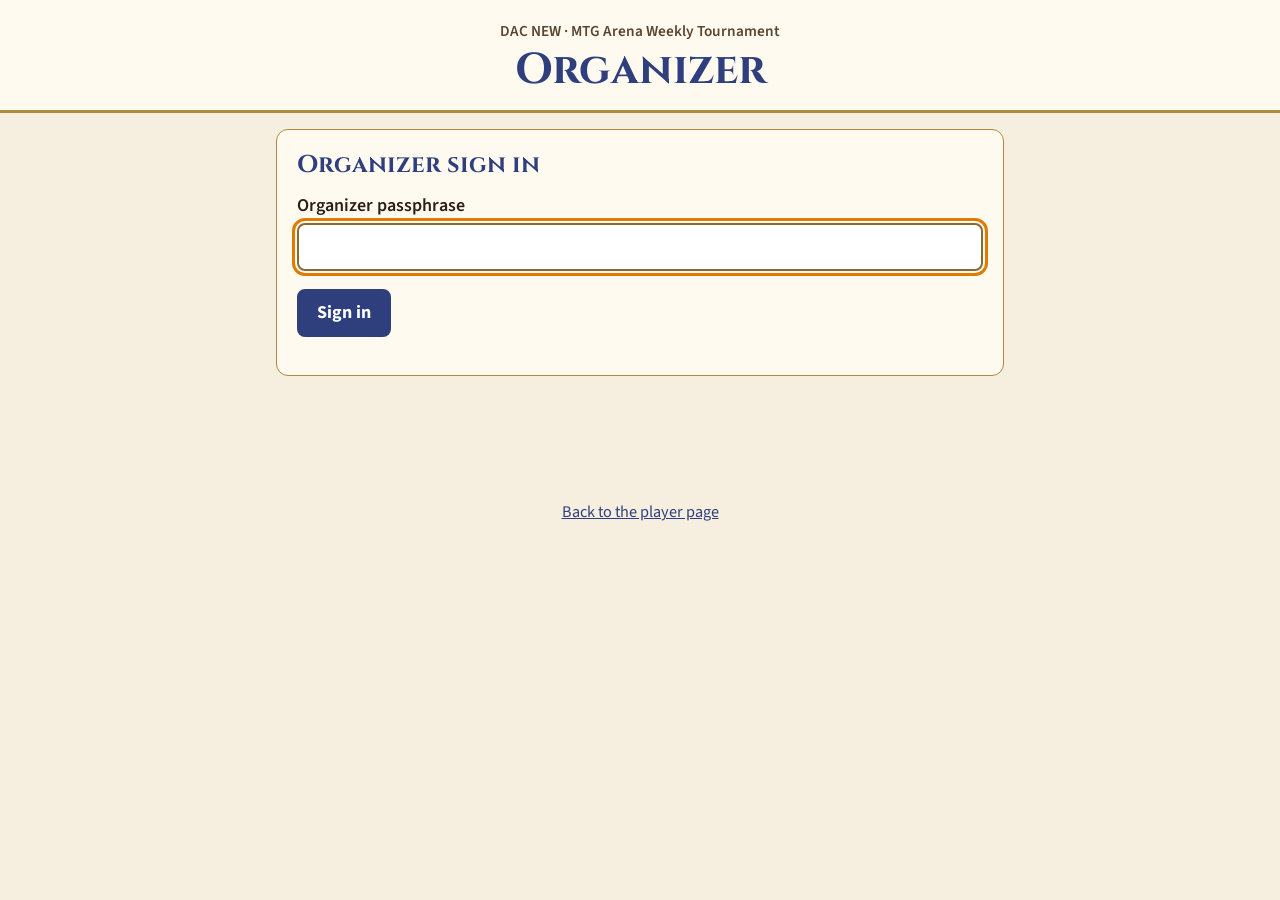
==== organizer.html @ 5da369c4 "Replace Barovia puzzle with MTG Arena weekly tournament site Player page for availability, suggested" ====
<!doctype html>
<html lang="en">
<head>
<meta charset="utf-8">
<meta name="viewport" content="width=device-width, initial-scale=1">
<meta name="robots" content="noindex">
<title>Organizer | MTG Arena Weekly Tournament</title>
<link rel="preconnect" href="https://fonts.googleapis.com">
<link rel="preconnect" href="https://fonts.gstatic.com" crossorigin>
<link rel="stylesheet" href="https://fonts.googleapis.com/css2?family=Cinzel:wght@700;800&family=Source+Sans+3:wght@400;600;700&display=swap">
<link rel="stylesheet" href="css/style.css">
<script type="module" src="js/organizer.js"></script>
</head>
<body>
<a class="skip" href="#main">Skip to main content</a>
<header class="site">
  <p class="kicker">DAC NEW &middot; MTG Arena Weekly Tournament</p>
  <h1>Organizer</h1>
</header>
<main id="main" tabindex="-1">
  <div id="signin"></div>
  <div id="app" hidden>
    <div class="tabs" role="tablist" aria-label="Organizer sections">
      <button role="tab" id="t-week" aria-controls="p-week" aria-selected="true">This week</button>
      <button role="tab" id="t-players" aria-controls="p-players" aria-selected="false" tabindex="-1">Players</button>
      <button role="tab" id="t-settings" aria-controls="p-settings" aria-selected="false" tabindex="-1">Settings</button>
    </div>
    <section role="tabpanel" id="p-week" aria-labelledby="t-week"></section>
    <section role="tabpanel" id="p-players" aria-labelledby="t-players" hidden></section>
    <section role="tabpanel" id="p-settings" aria-labelledby="t-settings" hidden></section>
  </div>
</main>
<footer class="site"><p><a href="./">Back to the player page</a></p></footer>
</body>
</html>
---- css/style.css ----
:root {
  --paper: #f6efe0;
  --card: #fffaf0;
  --ink: #2b1e12;
  --ink-soft: #5a4630;
  --accent: #2f3f7d;
  --accent-dark: #1f2b58;
  --gold: #b08a3e;
  --gold-soft: #e8d9b5;
  --ok: #1e6b3a;
  --ok-bg: #e3f2e7;
  --warn: #8a4b00;
  --warn-bg: #fdf0d8;
  --err: #a1261b;
  --err-bg: #fbe6e3;
  --radius: 12px;
  --heading: 'Cinzel', Georgia, serif;
  --body: 'Source Sans 3', system-ui, -apple-system, 'Segoe UI', sans-serif;
}

* { box-sizing: border-box; }

html { font-size: 112.5%; } /* 18px base for easy reading */

body {
  margin: 0;
  background: var(--paper);
  color: var(--ink);
  font-family: var(--body);
  line-height: 1.5;
}

a { color: var(--accent); }
a:hover { color: var(--accent-dark); }

.skip {
  position: absolute; left: -999px; top: 0;
  background: var(--accent); color: #fff; padding: 12px 16px; z-index: 10;
}
.skip:focus { left: 8px; top: 8px; }

header.site {
  background: var(--card);
  border-bottom: 3px solid var(--gold);
  padding: 20px 16px 16px;
  text-align: center;
}
header.site .kicker { margin: 0; color: var(--ink-soft); font-weight: 600; font-size: 0.85rem; }
header.site h1 {
  margin: 4px 0 0;
  font-family: var(--heading);
  color: var(--accent);
  font-size: clamp(1.6rem, 6vw, 2.4rem);
  line-height: 1.1;
}
header.site .sub { margin: 4px 0 0; font-family: var(--heading); font-weight: 700; }

main { max-width: 760px; margin: 0 auto; padding: 16px 16px 64px; }

h2, h3 { font-family: var(--heading); line-height: 1.2; }
h2 { font-size: 1.35rem; margin: 0 0 12px; color: var(--accent); }
h3 { font-size: 1.1rem; margin: 20px 0 8px; }

.card {
  background: var(--card);
  border: 1.5px solid var(--gold);
  border-radius: var(--radius);
  padding: 20px;
  margin: 0 0 20px;
}

.muted { color: var(--ink-soft); }
.small { font-size: 0.9rem; }

label { display: block; font-weight: 600; margin: 12px 0 4px; }
input, select, button { font: inherit; }

input[type="text"], input[type="password"], input[type="date"], input[type="number"], select {
  width: 100%;
  min-height: 48px;
  padding: 8px 12px;
  border: 2px solid #8a6a32;
  border-radius: 8px;
  background: #fff;
  color: var(--ink);
}

button, .button {
  display: inline-flex; align-items: center; justify-content: center; gap: 6px;
  min-height: 48px;
  padding: 8px 18px;
  border-radius: 8px;
  border: 2px solid var(--accent);
  background: var(--accent);
  color: #fff;
  font-weight: 700;
  cursor: pointer;
  text-decoration: none;
}
button:hover { background: var(--accent-dark); border-color: var(--accent-dark); }
button.secondary { background: #fff; color: var(--accent); }
button.secondary:hover { background: #eef0f8; }
button.danger { background: #fff; color: var(--err); border-color: var(--err); }
button.danger:hover { background: var(--err-bg); }
button:disabled { opacity: 0.55; cursor: not-allowed; }

:focus-visible { outline: 3px solid #e07b00; outline-offset: 2px; }

.row { display: flex; flex-wrap: wrap; gap: 10px; align-items: center; }
.row > * { flex: 0 0 auto; }
.grow { flex: 1 1 200px !important; }
.stack > * + * { margin-top: 12px; }

.status { margin: 12px 0 0; padding: 10px 14px; border-radius: 8px; font-weight: 600; }
.status[data-kind="ok"] { background: var(--ok-bg); color: var(--ok); }
.status[data-kind="error"] { background: var(--err-bg); color: var(--err); }
.status[data-kind="info"] { background: var(--gold-soft); color: var(--ink); }

.tabs { display: flex; gap: 8px; flex-wrap: wrap; margin: 0 0 16px; }
.tabs button[aria-selected="false"] { background: #fff; color: var(--accent); }

/* Availability */
.day {
  border: 1.5px solid var(--gold-soft);
  border-radius: 10px;
  padding: 12px;
  margin: 0 0 12px;
}
.day legend { font-family: var(--heading); font-weight: 700; padding: 0 6px; }
.day .quick { margin: 0 0 10px; }
.day .quick button { min-height: 40px; padding: 4px 12px; font-size: 0.9rem; }
.hours { display: grid; grid-template-columns: repeat(auto-fill, minmax(92px, 1fr)); gap: 8px; }
.hour {
  min-height: 48px;
  background: #fff;
  color: var(--ink);
  border: 2px solid #b9a27a;
  font-weight: 600;
}
.hour:hover { background: #f3ecdc; border-color: var(--accent); color: var(--ink); }
.hour[aria-pressed="true"] { background: var(--ok); border-color: var(--ok); color: #fff; }
.hour[aria-pressed="true"]::before { content: "\2713"; }
.hour.group { box-shadow: inset 0 -4px 0 var(--gold); }
.legend { display: flex; flex-wrap: wrap; gap: 16px; margin: 8px 0 16px; }
.swatch { display: inline-block; width: 18px; height: 18px; border-radius: 4px; vertical-align: -3px; margin-right: 6px; border: 2px solid #b9a27a; background: #fff; }
.swatch.on { background: var(--ok); border-color: var(--ok); }
.swatch.grp { box-shadow: inset 0 -4px 0 var(--gold); }

.sticky-save {
  position: sticky; bottom: 0;
  background: var(--card);
  border-top: 2px solid var(--gold);
  padding: 12px 0 4px;
  margin-top: 8px;
}

/* Matches */
.match { border-left: 6px solid var(--gold); padding: 12px 16px; background: #fff; border-radius: 8px; margin: 0 0 16px; }
.match.done { border-left-color: var(--ok); }
.match h3 { margin-top: 0; }
.pill { display: inline-block; padding: 2px 10px; border-radius: 12px; font-size: 0.85rem; font-weight: 700; border: 1.5px solid currentColor; }
.pill.ok { color: var(--ok); }
.pill.warn { color: var(--warn); }
.pill.info { color: var(--accent); }
.suggest { display: flex; flex-direction: column; gap: 8px; margin: 8px 0; }
.suggest button { justify-content: space-between; text-align: left; background: #fff; color: var(--ink); border-color: #8a6a32; }
.suggest button:hover { background: #f3ecdc; color: var(--ink); }
.suggest .tag { font-size: 0.85rem; font-weight: 600; color: var(--ink-soft); }

table { width: 100%; border-collapse: collapse; background: #fff; }
caption { text-align: left; font-weight: 700; padding: 0 0 8px; }
th, td { padding: 10px 8px; border-bottom: 1px solid var(--gold-soft); text-align: left; vertical-align: top; }
th { font-family: var(--heading); font-size: 0.85rem; }
td.num, th.num { text-align: right; }
.table-wrap { overflow-x: auto; }

details summary { cursor: pointer; font-weight: 700; min-height: 44px; display: flex; align-items: center; color: var(--accent); }
details summary::-webkit-details-marker { display: none; }
details summary::before { content: "\25B8"; display: inline-block; width: 1.2em; }
details[open] > summary::before { content: "\25BE"; }

footer.site { text-align: center; padding: 24px 16px; color: var(--ink-soft); font-size: 0.9rem; }

.visually-hidden {
  position: absolute; width: 1px; height: 1px; overflow: hidden;
  clip: rect(0 0 0 0); white-space: nowrap;
}

@media (prefers-reduced-motion: no-preference) {
  button { transition: background-color 0.15s, color 0.15s; }
}
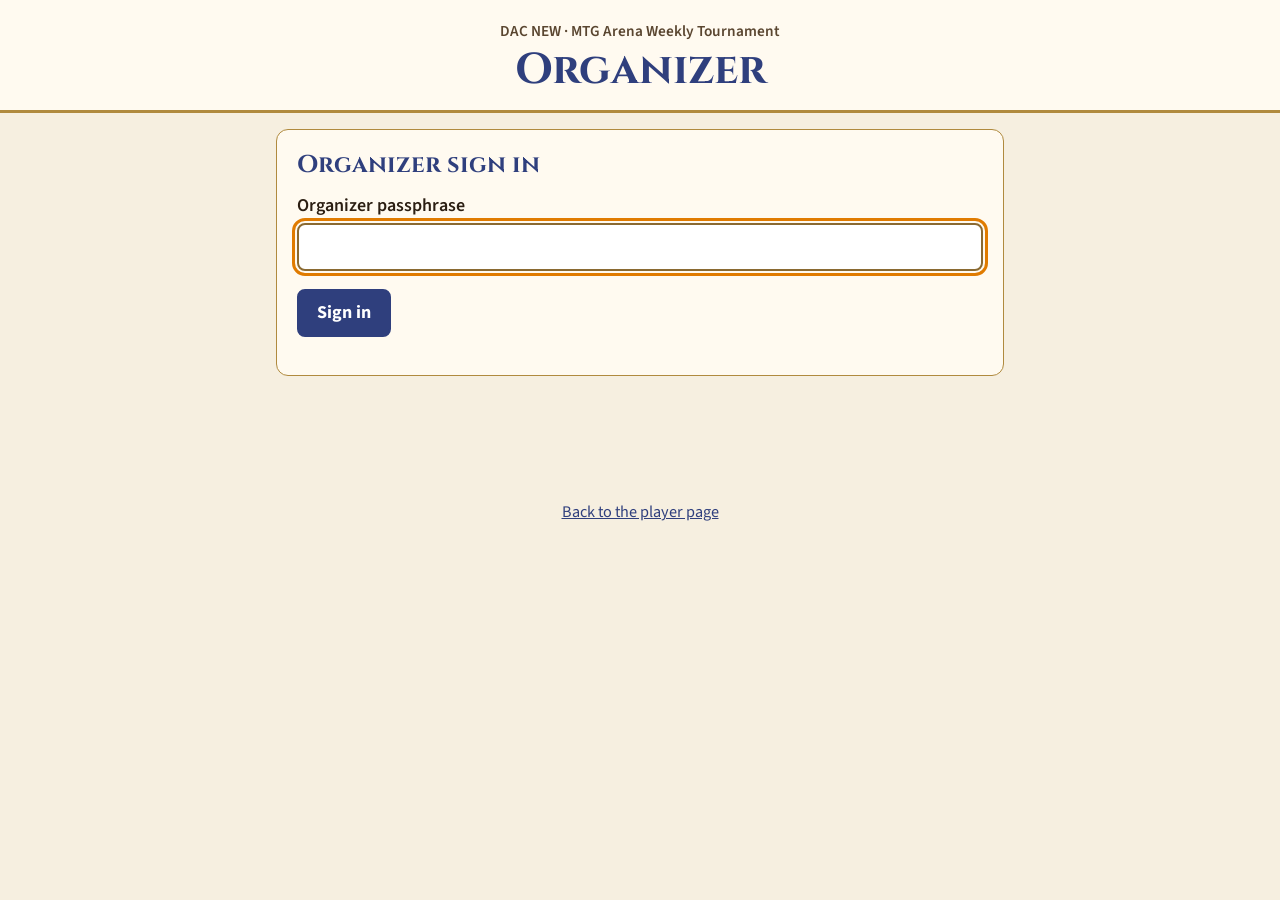
==== commit 10563c99: "Version file URLs so browsers load updated scripts Co-Authored-By: Claude Opus 5.5 <noreply@anthropi" ====
--- a/organizer.html
+++ b/organizer.html
@@ -8,8 +8,8 @@
 <link rel="preconnect" href="https://fonts.googleapis.com">
 <link rel="preconnect" href="https://fonts.gstatic.com" crossorigin>
 <link rel="stylesheet" href="https://fonts.googleapis.com/css2?family=Cinzel:wght@700;800&family=Source+Sans+3:wght@400;600;700&display=swap">
-<link rel="stylesheet" href="css/style.css">
-<script type="module" src="js/organizer.js"></script>
+<link rel="stylesheet" href="css/style.css?v=20261116b">
+<script type="module" src="js/organizer.js?v=20261116b"></script>
 </head>
 <body>
 <a class="skip" href="#main">Skip to main content</a>
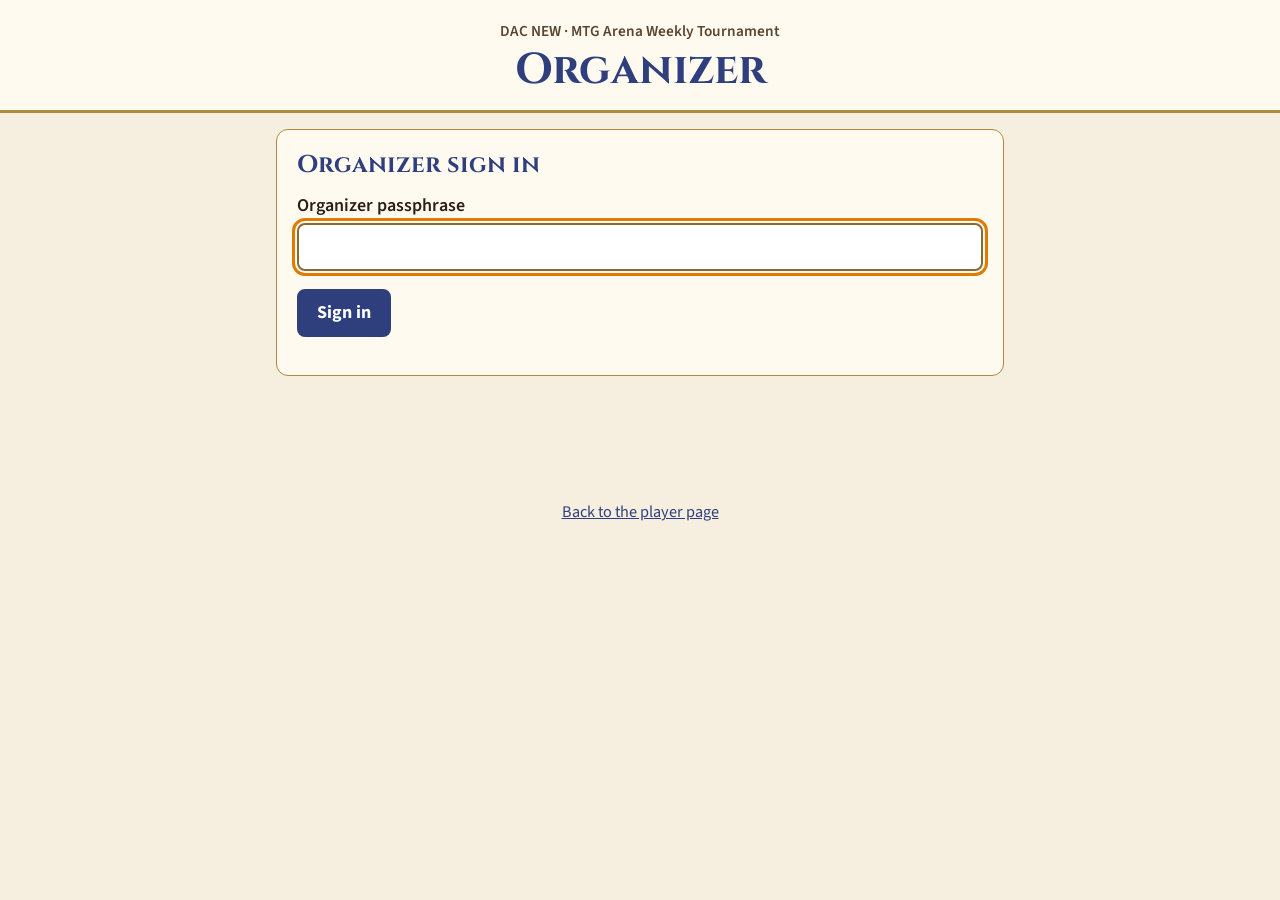
==== commit e3d3afb2: "Let players pick their time zone The availability grid, suggested match times, and deadlines show in" ====
--- a/organizer.html
+++ b/organizer.html
@@ -8,8 +8,8 @@
 <link rel="preconnect" href="https://fonts.googleapis.com">
 <link rel="preconnect" href="https://fonts.gstatic.com" crossorigin>
 <link rel="stylesheet" href="https://fonts.googleapis.com/css2?family=Cinzel:wght@700;800&family=Source+Sans+3:wght@400;600;700&display=swap">
-<link rel="stylesheet" href="css/style.css?v=20261116b">
-<script type="module" src="js/organizer.js?v=20261116b"></script>
+<link rel="stylesheet" href="css/style.css?v=20261116c">
+<script type="module" src="js/organizer.js?v=20261116c"></script>
 </head>
 <body>
 <a class="skip" href="#main">Skip to main content</a>
